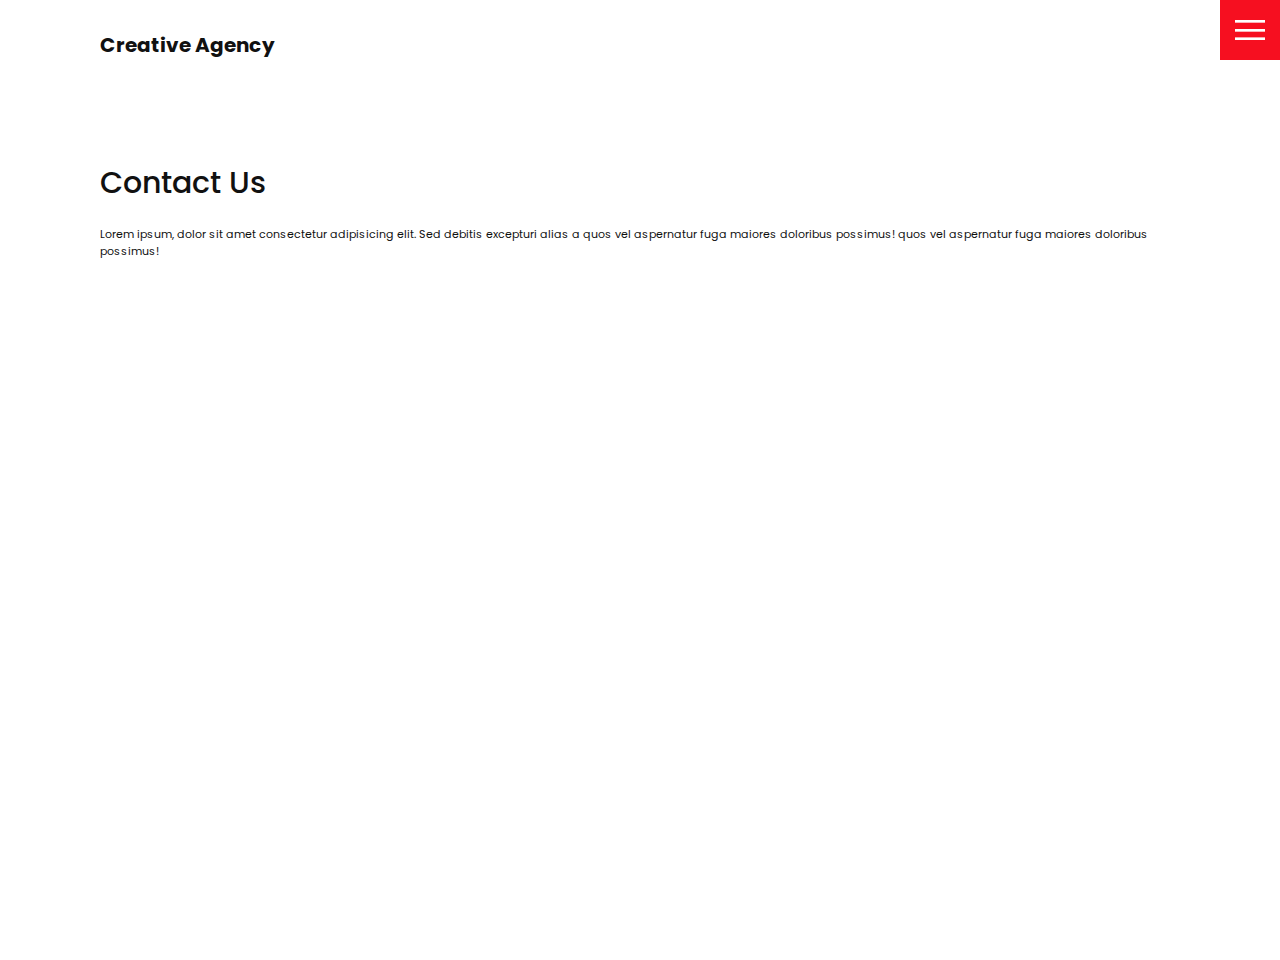
==== contact.html @ 8f3d9a29 "changes" ====
<!DOCTYPE html>
<html lang="en">
<head>
    <meta charset="UTF-8">
    <meta http-equiv="X-UA-Compatible" content="IE=edge">
    <meta name="viewport" content="width=device-width, initial-scale=1.0">
    <link rel="stylesheet" href="css/style.css">
    <title>Creative Agency</title>
</head>
<body>
    <header>
        <div class="logo">Creative Agency</div>
        <div class="toggle"></div>
        <div class="navigation">
            <ul>
                <li><a href="index.html">Home</a></li>
                <li><a href="services.html">Services</a></li>
                <li><a href="work.html">Work</a></li>
                <li><a href="contact.html">Contact</a></li>
            </ul>
            <div class="social-bar">
                <ul>
                    <li>
                        <a href="https://facebook.com">
                            <img src="images/facebook.png" 
                            target="_blank" alt="">
                        </a>
                    </li>
                    <li>
                        <a href="https://twitter.com">
                            <img src="images/twitter.png" 
                            target="_blank" alt="">
                        </a>
                    </li>
                    <li>
                        <a href="https://instagram.com">
                            <img src="images/instagram.png" 
                            target="_blank" alt="">
                        </a>
                    </li>
                </ul>
                <a href="mailto:you@example.com" class="email-icon">
                    <img src="images/email.png" alt="">
                </a>
            </div>
        </div>
    </header>
    <section >
        <div class="title">
            <h1>Contact Us</h1>
            <p>Lorem ipsum, dolor sit amet consectetur adipisicing elit. Sed debitis excepturi alias a quos vel aspernatur fuga maiores doloribus possimus! quos vel aspernatur fuga maiores doloribus possimus!</p>
        </div>
    </section>
    <script src="js/script.js"></script>
</body>
</html>
---- css/style.css ----
@import url('https://fonts.googleapis.com/css?family=Poppins:200,300,400,500,600,700,800,900&display=swap');

:root {
    --primary-color: #f60f20;
}

* {
    margin: 0;
    padding: 0;
    box-sizing: border-box;
}
html,body {
    font-family: 'Poppins',sans-serif;
    color: #111;
    font-size: 10px;
}
h1{
    font-size: 30px;
    font-weight: 500;
}
p {
    margin: 20px 0 10px;
    font-size: 1.1rem;
}
/* Button */
.btn {
    cursor: pointer;
    display: inline-block;
    background: var(--primary-color);
    color: #fff;
    text-decoration: none;
    padding: 10px 30px;
    margin: 20px 0;
    border: 0;
}
.btn:hover {
    transform: scale(0.98);
}
section {
    display: flex;
    flex-direction: column;
    height: 100vh;
    align-items: center;
    padding: 100px;
    margin-top: 60px;
}
section.home {
    flex-direction: row;
    margin-top: 60px;
}
.logo {
    position: absolute;
    top: 30px;
    left: 100px;
    font-size: 2rem;
    font-weight: 700;
    z-index: 20;
}
/* Toggle */
.toggle {
    position: fixed;
    top: 0;
    right: 0;
    width: 60px;
    height: 60px;
    background: var(--primary-color) url(../images/menu.png);
    background-size: 30px ;
    background-repeat: no-repeat;
    background-position: center;
    z-index: 20;
    cursor: pointer;
}
.toggle.active {
    background: var(--primary-color) url(../images/close.png);
    background-size: 25px ;
    background-repeat: no-repeat;
    background-position: center;
}
/* Navigation */
.navigation {
    position: fixed;
    top: 0;
    left: 100%;
    width: 100%;
    height: 100%;
    background-color: #fff;
    z-index: 15;
    display: flex;
    justify-content: center;
    align-items: center;
}
.navigation.active {
    left: 0;
}
.navigation ul {
    position: relative;
}
.navigation ul li{
    position: relative;
    list-style: none;
    text-align: center;
}
.navigation ul li a {
    font-size: 2.2rem; 
    color: #111;
    text-decoration: none;
    font-weight: 300;
}
.navigation ul li a:hover {
    color:var(--primary-color);
}
.navigation .social-bar {
    position: absolute;
    top: 0;
    left: 0;
    width: 60px;
    height: 100%;
    display: flex;
    justify-content: center;
    align-items: center;
}
.navigation .social-bar a{
    display: inline-block;
    transform: scale(0.5);
}
.navigation .email-icon {
    position: absolute;
    bottom: 20px;
    transform: scale(0.5);
}
/* Homepage */
.home-img {
    position: absolute;
    right: 0;
    bottom: 0;
    height: 110%;
}
.home-content {
    position: relative;
    z-index: 10;
    max-width: 600px;
}
/* Services Page */

.services {
    margin-top: 40px;
    display: grid;
    grid-template-columns: repeat(3,1fr);
    gap: 40px;
    text-align: center;
}
.services .service .icon img{
    max-width: 100px;
}
.services .service {
    padding: 30px;
}
.services .service:hover {
    box-shadow: 0 10px 30px rgba(0, 0, 0, 0.1);
}
.services .service h2 {
    font-size: 24px;
    font-weight: 500;
    margin-top: 20px;
    color: #1b206e;
}

/* Work Page */
.portfolio{
    display: flex;
    flex-wrap: wrap;
    margin-top: 20px;
    justify-content: center;
}
.portfolio .item {
    width: 180px;
    height: 180px;
    position: relative;
    margin: 5px;
}
.portfolio .item img {
    width: 100%;
    height: 100%;
}
.portfolio .item .action {
    position: absolute;
    top: 0;
    left: 0;
    width: 100%;
    height: 100%;
    background-color: rgba(0, 0, 0, 0.8);
    display: flex;
    justify-content: center;
    align-items: center;
    opacity: 0;
    transition: 0.5s;
}
.portfolio .item .action a {
    display: inline-block;
    color: #fff;
    text-decoration: none;
    border: 1px solid #fff;
    padding: 5px 15px;
}
.portfolio .item:hover .action {
    opacity: 1;
}

/* Contact Page */

@media(max-width: 800px){
    .home-img {
        display: none;
    }
    .logo {
        top: 10px;
        left: 40px;
        font-size: 1.5rem;
    }
    section {
        padding: 100px 40px;
    }
    .services {
        grid-template-columns: repeat(2, 1fr);
    }
}
@media(max-width: 768px){
    .services {
        grid-template-columns: 1fr;
    }
}
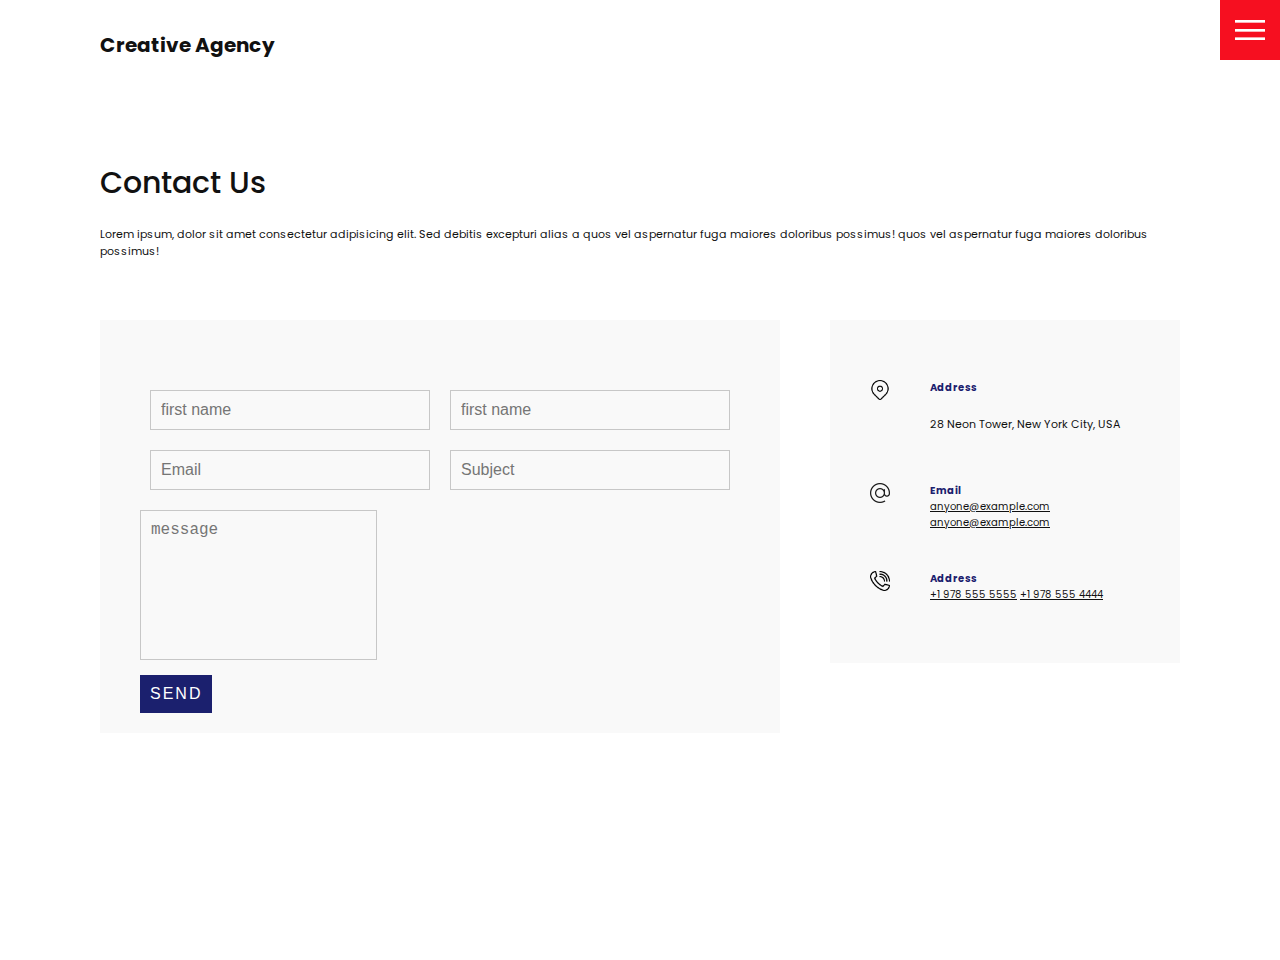
==== commit 3c8da5d2: "contact-page" ====
--- a/contact.html
+++ b/contact.html
@@ -48,7 +48,66 @@
     <section >
         <div class="title">
             <h1>Contact Us</h1>
-            <p>Lorem ipsum, dolor sit amet consectetur adipisicing elit. Sed debitis excepturi alias a quos vel aspernatur fuga maiores doloribus possimus! quos vel aspernatur fuga maiores doloribus possimus!</p>
+            <p>Lorem ipsum, dolor sit amet consectetur adipisicing elit.
+               Sed debitis excepturi alias a quos vel aspernatur fuga maiores 
+               doloribus possimus! quos vel aspernatur fuga maiores doloribus possimus!</p>
+        </div>
+        <div class="contact">
+            <div class="contact-form">
+                <form>
+                    <div class="row">
+                        <div class="input50">
+                            <input type="text" placeholder="first name">
+                        </div>
+                        <div class="input50">
+                            <input type="text" placeholder="first name">
+                        </div>
+                    </div>
+                    <div class="row">
+                        <div class="input50">
+                            <input type="text" placeholder="Email">
+                        </div>
+                        <div class="input50">
+                            <input type="text" placeholder="Subject">
+                        </div>
+                    </div>
+                    <div class="row">
+                        <div class="input100">
+                            <textarea placeholder="message"></textarea>
+                        </div>
+                    </div>
+                    <div class="row">
+                        <div class="input100">
+                            <input type="submit" value="Send">
+                        </div>
+                    </div>
+                </form>
+            </div>
+            <div class="contact-info">
+                <div class="info-box">
+                    <img src="images/address.png" class="contact-icon" alt="">
+                    <div class="details">
+                        <h4>Address</h4>
+                        <p>28 Neon Tower, New York City, USA</p>
+                    </div>
+                </div>
+                <div class="info-box">
+                    <img src="images/email.png" class="contact-icon" alt="">
+                    <div class="details">
+                        <h4>Email</h4>
+                        <a href="mailto:anyone@example.com">anyone@example.com</a>
+                        <a href="mailto:anyone@example.com">anyone@example.com</a>
+                    </div>
+                </div>
+                <div class="info-box">
+                    <img src="images/call.png" class="contact-icon" alt="">
+                    <div class="details">
+                        <h4>Address</h4>
+                        <a href="tel:+19785555555">+1 978 555 5555</a>
+                        <a href="tel:+19785554444">+1 978 555 4444</a>
+                    </div>
+                </div>
+            </div>
         </div>
     </section>
     <script src="js/script.js"></script>
--- a/css/style.css
+++ b/css/style.css
@@ -207,7 +207,79 @@
 }
 
 /* Contact Page */
-
+.contact {
+    position: relative;
+    width: 100%;
+    margin-top: 50px;
+    display: flex;
+    justify-content: space-between;
+    align-items: flex-start;
+}
+.contact-form {
+    position: relative;
+    background-color: #f9f9f9;
+    width: calc(100% - 400px); 
+    padding: 60px 40px 20px;
+}
+.contact-form form{
+    width: 100%;
+}
+.contact-form .row  {
+    width: 100%;
+    display: flex;
+}
+.contact-form .input50 {
+    width: 50%;
+    margin: 0 10px;  
+}
+.contact-form .row input,
+.contact-form .row textarea {
+    position: relative;
+    border: 1px solid rgba(0, 0, 0, 0.2);
+    color: #111;
+    background: transparent;
+    width: 100%;
+    padding: 10px;
+    outline: none;
+    font-size: 16px;
+    font-weight: 300;
+    margin: 10px 0;
+    resize: none;
+}
+.contact-form .row textarea {
+    height: 150px;
+}
+.contact-form .row input[type='submit'] {
+    background-color: #1b206e;
+    color: #fff;
+    margin: 0;
+    text-transform: uppercase;
+    letter-spacing: 2px;
+    font-weight: 300;
+    border: 0;
+    cursor: pointer;
+}
+.contact-info {
+    width: 350px;
+    background-color: #f9f9f9;
+    padding: 60px 40px 20px;
+}
+.contact-info .info-box {
+    display: flex;
+    align-items: flex-start;
+    margin-bottom: 40px;
+}
+.contact-info .info-box .contact-icon {
+    width: 20px;
+    margin-right: 40px;
+}
+.contact-info .info-box .details {
+    color: #1b206e;
+}
+.contact-info .info-box .details p,
+.contact-info .info-box .details a {
+    color: #111;
+}
 @media(max-width: 800px){
     .home-img {
         display: none;
@@ -223,6 +295,21 @@
     .services {
         grid-template-columns: repeat(2, 1fr);
     }
+    .contact {
+        flex-direction: column;
+    }
+    .contact-form {
+        width: 100%;
+        padding: 30px 30px 20px ;
+    }
+    .contact-form .row {
+        flex-direction: column;
+    }
+    .contact-form .input50,
+    .contact-form .input100 {
+        width: 100%;
+        margin: 0;
+    }
 }
 @media(max-width: 768px){
     .services {
